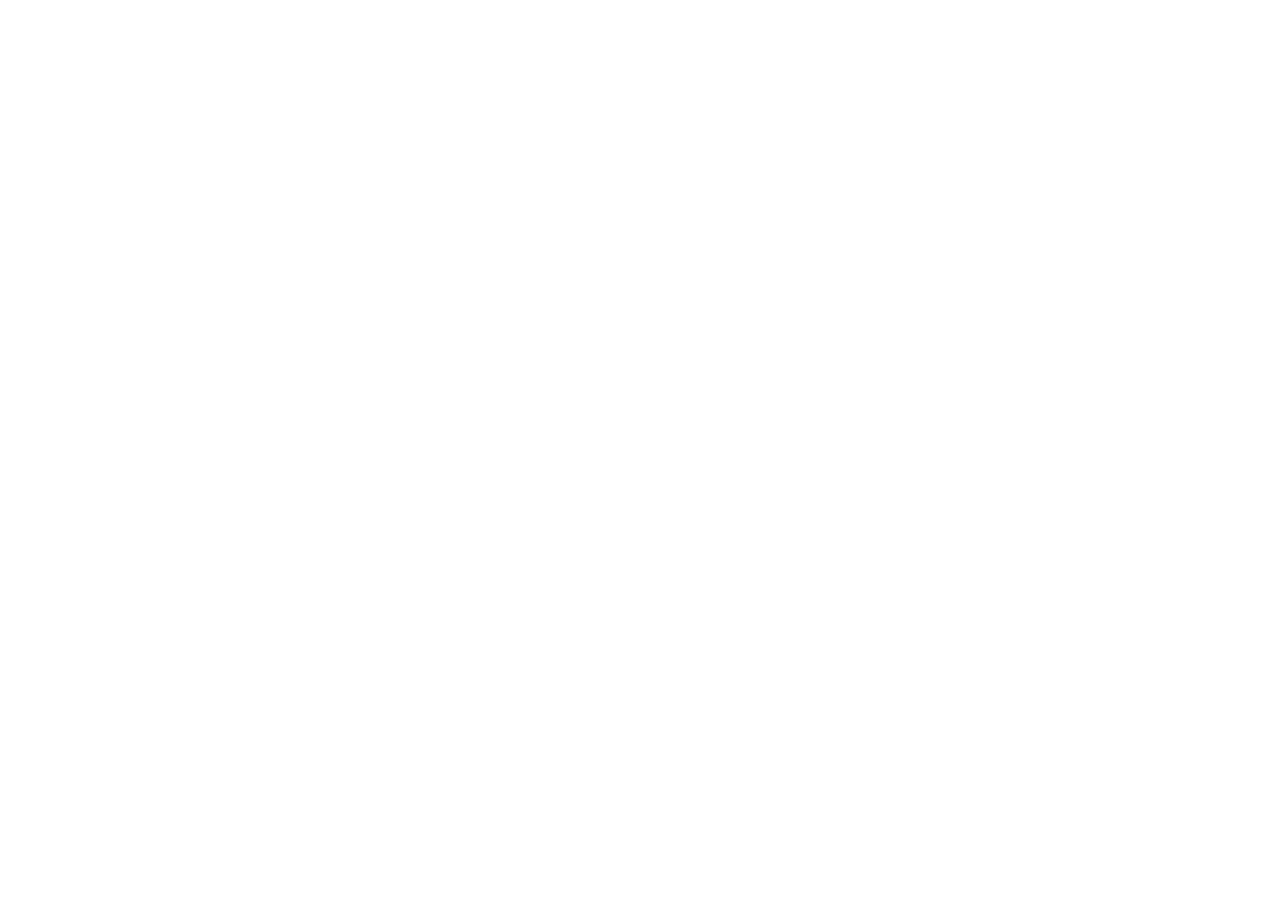
==== index.html @ 169e455e "First commit" ====
<!DOCTYPE html>
<html lang="en">
<head>
    <meta charset="UTF-8">
    <meta name="viewport" content="with=device-width, initial-scale=1.0">
    <title>David Biolchini</title>
</head>
<body>





</body>
</html>
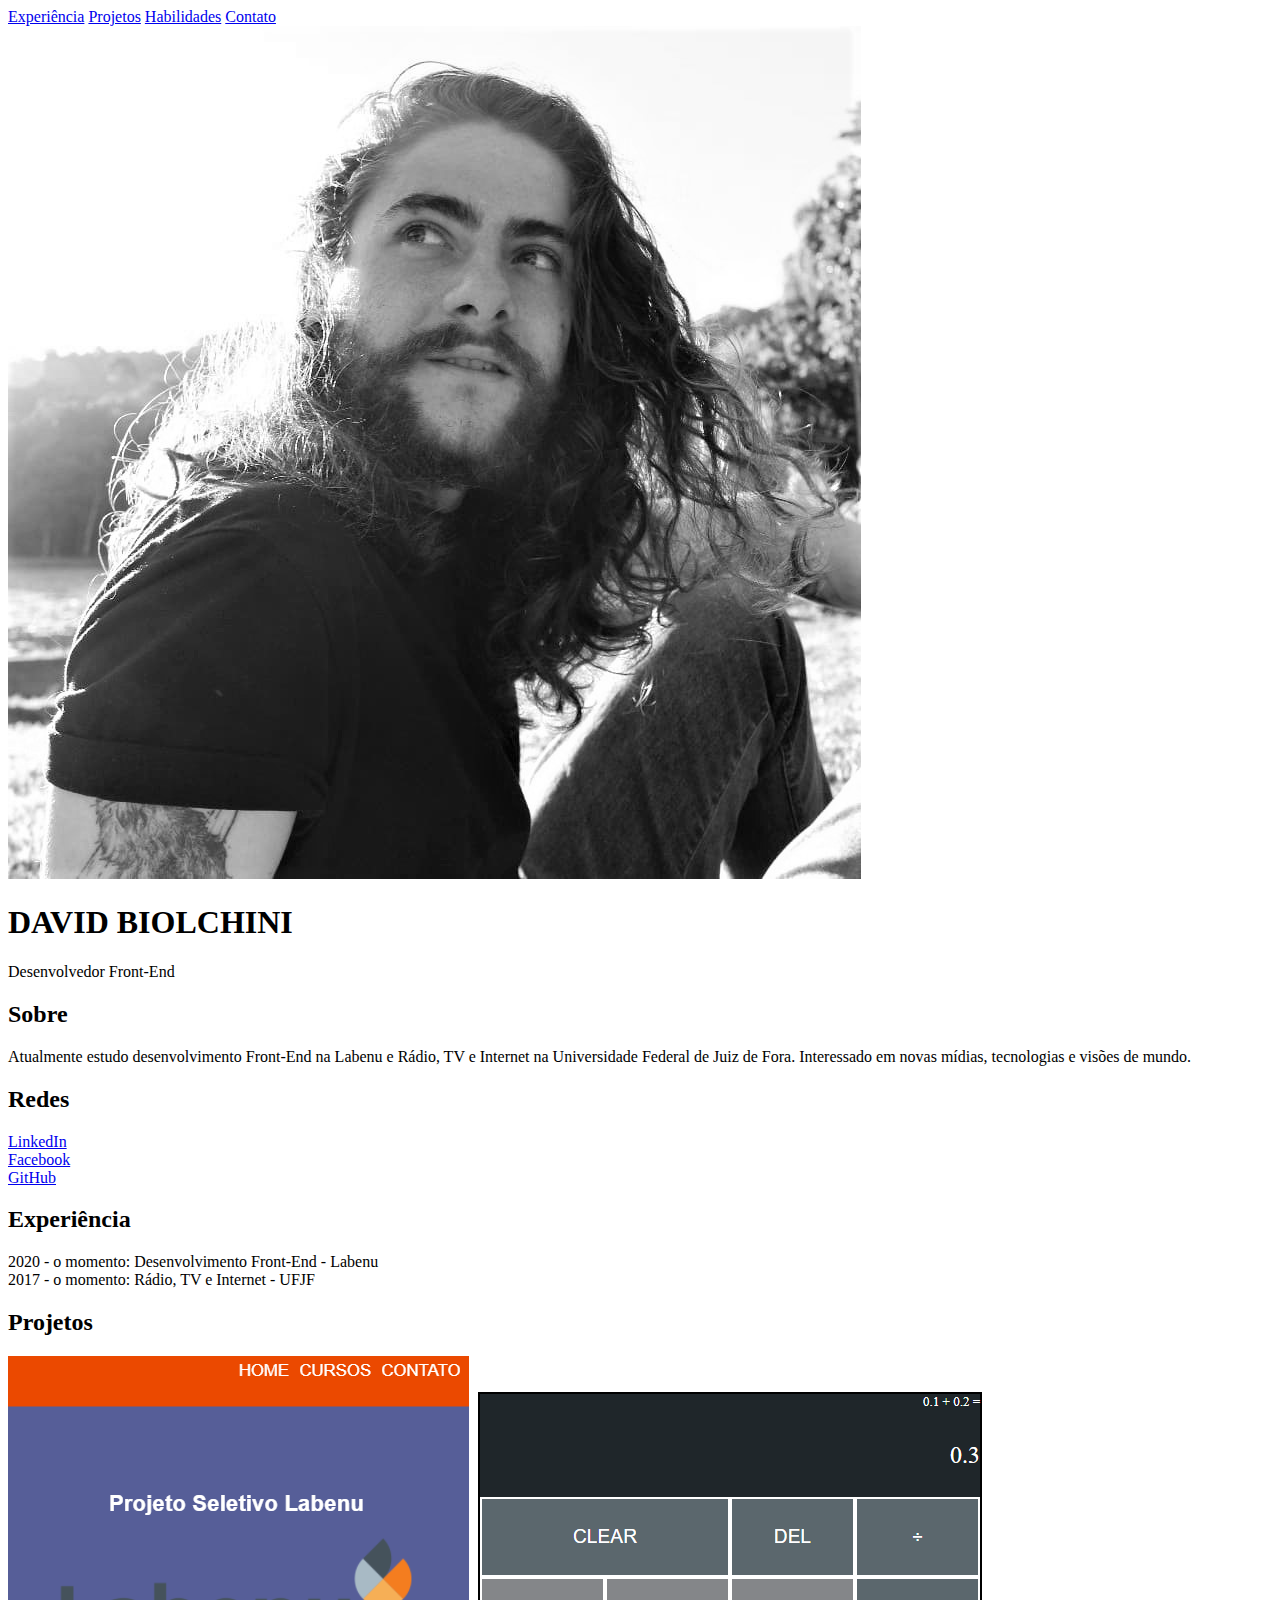
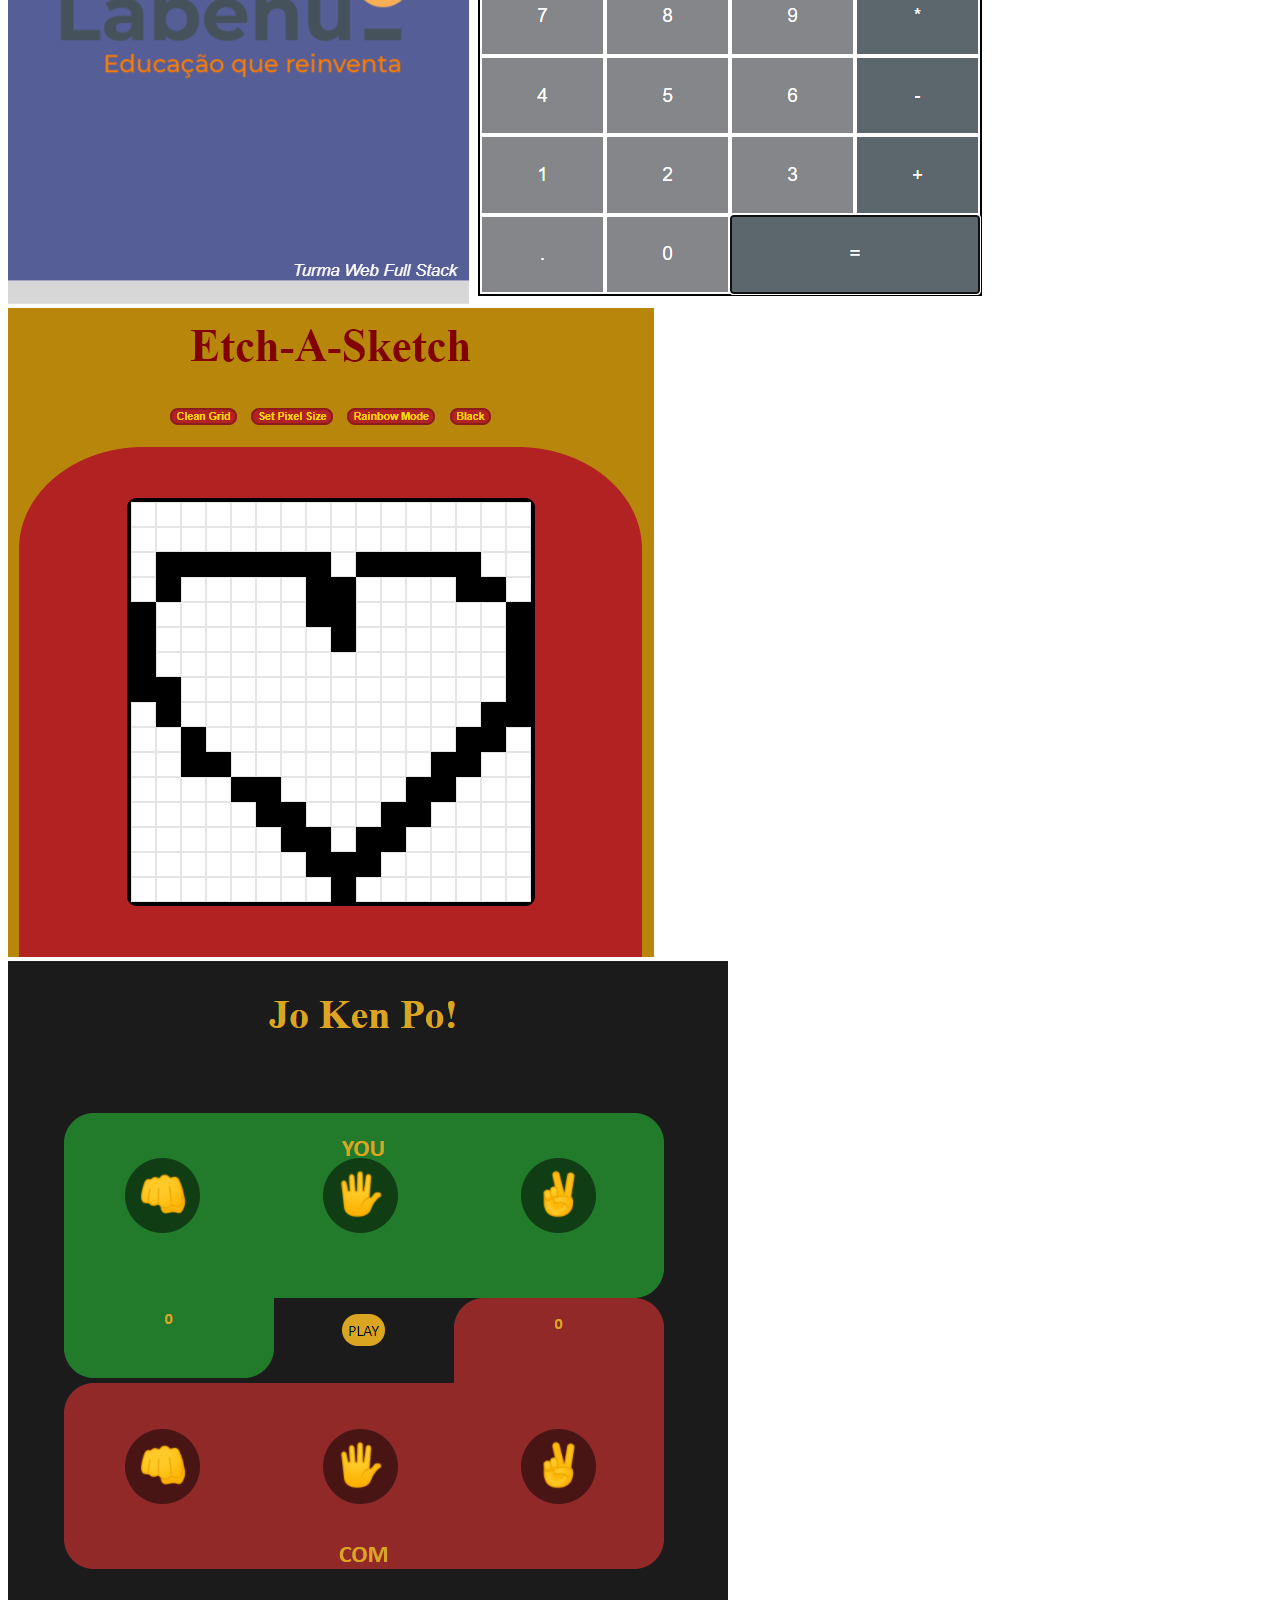
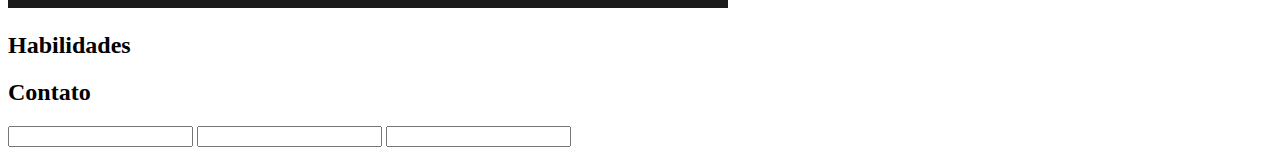
==== commit 4e5db46e: "projeto básico do html pronto" ====
--- a/index.html
+++ b/index.html
@@ -4,12 +4,66 @@
     <meta charset="UTF-8">
     <meta name="viewport" content="with=device-width, initial-scale=1.0">
     <title>David Biolchini</title>
+    <link rel="stylesheet" href="styles.css">
 </head>
 <body>
+<header>
+    <a href="#experiencia">Experiência</a>
+    <a href="#projetos">Projetos</a> 
+    <a href="#habilidades">Habilidades</a>
+    <a href=#contato>Contato</a>
+</header>
+<div class="sidebar" id="sidebarDiv">
+    <img src="imgs/Perfil.jpeg">
+    <h1>DAVID BIOLCHINI</h1>
+    <p id="subtitulo">Desenvolvedor Front-End</p>
+    <h2 class="subtituloPreto">Sobre</h2>
+    <p>Atualmente estudo desenvolvimento Front-End na Labenu e Rádio, TV e Internet na Universidade Federal de Juiz de Fora.
+        
+        Interessado em novas mídias, tecnologias e visões de mundo.
+    </p>
+    <h2 class="subtituloPreto">Redes</h2>
+    <a href="https://www.linkedin.com/in/david-biolchini/">LinkedIn</a><br>
+    <a href="https://www.facebook.com/dbiolchini">Facebook</a><br>
+    <a href="https://github.com/DavBio">GitHub</a>
+</div>
 
+<div class="experiencia" id="experienciaDiv">
+    <a name="experiencia"></a>
+    <h2>Experiência</h2>
+    <p>2020 - o momento: Desenvolvimento Front-End - Labenu <br>
+        2017 - o momento: Rádio, TV e Internet - UFJF
+    </p>
+</div>
 
+<div class="projetos" id="projetosDiv">
+    <a name="projetos"></a>
+    <h2>Projetos</h2>
+    <a href="https://fantasticmeandevice.davidbiolchini.repl.co/"><img class="imgProjeto" src="imgs/labenuSelecao.png"></a>
+    <a href="https://davbio.github.io/Calculator/"><img class="imgProjeto" src="imgs/calculadora.png"></a> 
+    <a href="https://davbio.github.io/etch-a-sketch/"><img class="imgProjeto" src="imgs/etchASketch.png"></a>
+    <a href="https://davbio.github.io/rockPaperScissors/"><img class="imgProjeto" src="imgs/rockPaperScissors.png"></a>
+</div>
 
+<div class="habilidades" id="habilidadesDiv">
+    <a name="habilidades"></a>
+    <h2>Habilidades</h2>
+    <p></p>
+</div>
 
+<div class="contato" id="contatoDiv">
+    <a name="contato"></a>
+    <h2>Contato</h2>
+    <form>
+        <input type="text">
+        <input type="email">
+        <input type="text">
+    </form>
+</div>
 
+<footer>
+    <p></p>
+</footer>
+<script src="script.js"></script>
 </body>
 </html>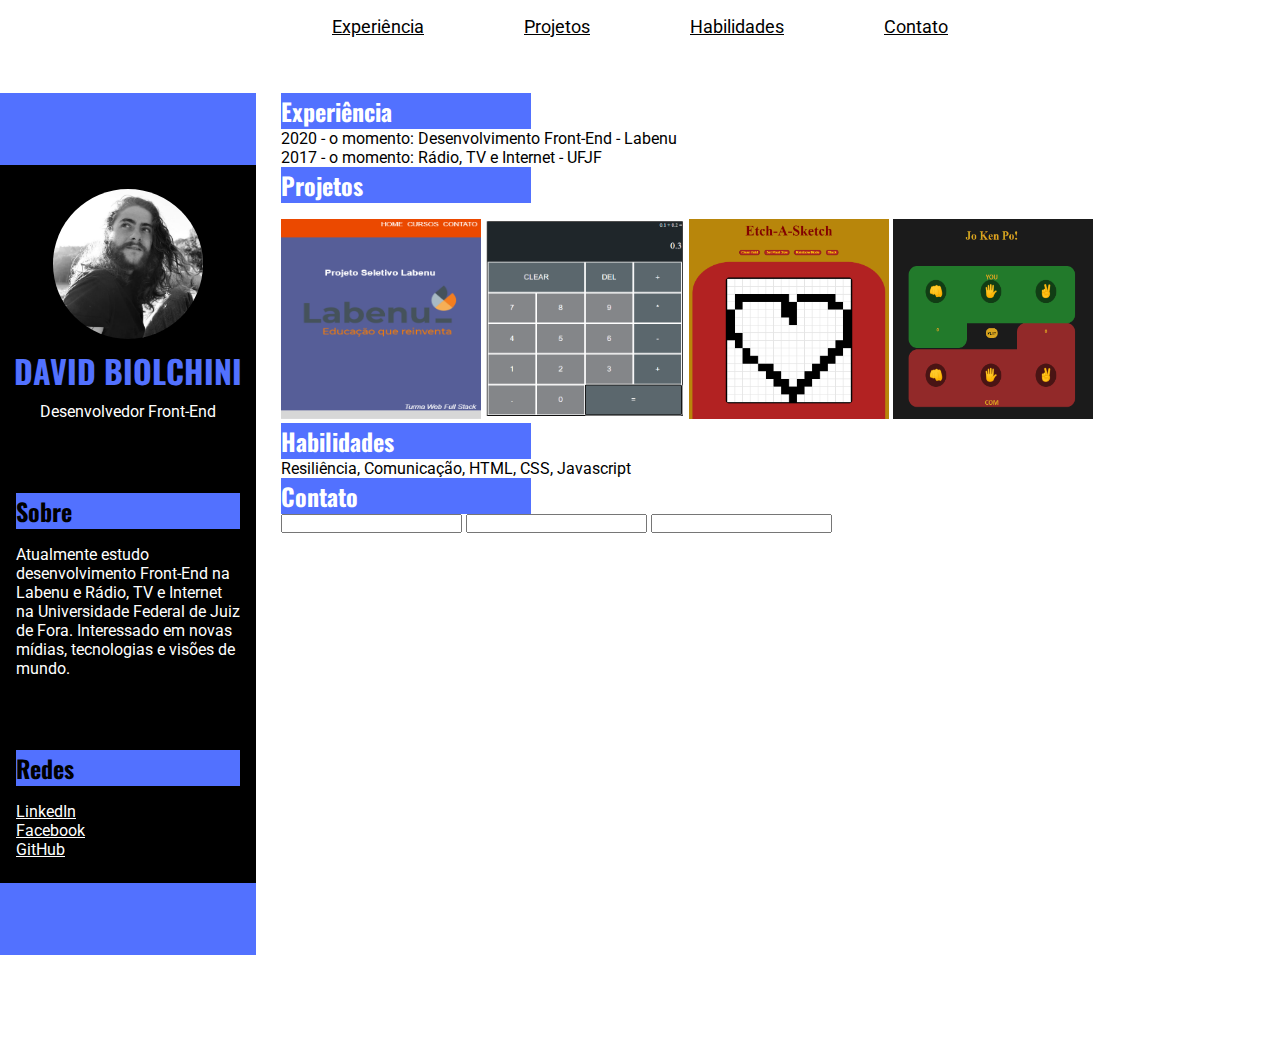
==== commit 3af2c020: "primeiras mudanças no css" ====
--- a/index.html
+++ b/index.html
@@ -2,19 +2,21 @@
 <html lang="en">
 <head>
     <meta charset="UTF-8">
-    <meta name="viewport" content="with=device-width, initial-scale=1.0">
+    <meta name="viewport" content="width=device-width, initial-scale=1.0">
     <title>David Biolchini</title>
-    <link rel="stylesheet" href="styles.css">
+    <link rel="stylesheet" type="text/css" href="styles.css">
+    <link href="https://fonts.googleapis.com/css2?family=Oswald:wght@700&family=Roboto&display=swap" rel="stylesheet">
 </head>
 <body>
-<header>
+<div class="navBar" id="navBar"> 
     <a href="#experiencia">Experiência</a>
     <a href="#projetos">Projetos</a> 
     <a href="#habilidades">Habilidades</a>
     <a href=#contato>Contato</a>
-</header>
+</div>
 <div class="sidebar" id="sidebarDiv">
-    <img src="imgs/Perfil.jpeg">
+    <div class="blueBar"></div>
+    <img id="imgPerfil" src="imgs/Perfil.jpeg">
     <h1>DAVID BIOLCHINI</h1>
     <p id="subtitulo">Desenvolvedor Front-End</p>
     <h2 class="subtituloPreto">Sobre</h2>
@@ -26,8 +28,10 @@
     <a href="https://www.linkedin.com/in/david-biolchini/">LinkedIn</a><br>
     <a href="https://www.facebook.com/dbiolchini">Facebook</a><br>
     <a href="https://github.com/DavBio">GitHub</a>
+    <div class="blueBar" id="blueBarBottom"></div>
 </div>
 
+<div class="content">
 <div class="experiencia" id="experienciaDiv">
     <a name="experiencia"></a>
     <h2>Experiência</h2>
@@ -48,7 +52,7 @@
 <div class="habilidades" id="habilidadesDiv">
     <a name="habilidades"></a>
     <h2>Habilidades</h2>
-    <p></p>
+    <p>Resiliência, Comunicação, HTML, CSS, Javascript</p>
 </div>
 
 <div class="contato" id="contatoDiv">
@@ -60,6 +64,7 @@
         <input type="text">
     </form>
 </div>
+</div>
 
 <footer>
     <p></p>
--- a/styles.css
+++ b/styles.css
@@ -0,0 +1,111 @@
+* { 
+    margin: 0;
+    padding: 0;
+}
+
+body {
+  display: grid;
+  grid-template-columns: 20% 1fr 1fr 1fr;
+  grid-template-rows: 10% 1fr 10%;
+  gap: 1px 1px;
+  grid-template-areas: "c c c c" "a b b b" "d d d d";
+}
+
+p, a {
+    font-family: 'Roboto', sans-serif;
+}
+
+.navBar {
+    background-color: white;
+    text-align: center;
+    margin: 16px;
+    grid-area: c;
+}
+
+.navBar > a {
+    color: black;
+    padding: 4px 48px 4px 48px;
+    font-size: large;
+}
+
+.navBar > a:hover {
+    font-size: larger;
+    padding: 4px 48px 4px 48px;
+} 
+
+#sidebarDiv {
+    
+    background-color: black;
+    color:white;
+    grid-area: a ;
+}
+
+#sidebarDiv > h1 {
+    color: #5271ff;
+    text-align: center;
+    margin: 8px auto 0px auto;
+    font-family: 'Oswald', sans-serif;
+}
+
+#sidebarDiv > h2 {
+    background-color: #5271ff;
+    color: black;
+    margin: 72px 16px 16px;
+    font-family: 'Oswald', sans-serif;
+}
+
+#sidebarDiv a {
+    color: white;
+    margin: 8px 16px;
+}
+
+#sidebarDiv p {
+    margin: 8px 16px;
+}
+
+#subtitulo {
+    text-align: center;
+    margin: 0px auto 4px auto;
+}
+
+#imgPerfil {
+    width: 150px;
+    height: 150px;
+    border-radius: 50%;
+    display: block;
+    margin: 24px auto auto auto;
+}
+
+.blueBar {
+    background-color:#5271ff ;
+    height: 72px;
+    width: 100%;
+    margin: 0px;
+    padding: 0px;
+}
+
+#blueBarBottom {
+    margin-top: 24px;
+}
+
+.content {
+    grid-area: b;
+    margin-left: 24px;
+}
+
+.content h2 {
+    background-color: #5271ff;
+    color: white;
+    width: 25%;
+    font-family: 'Oswald', sans-serif;
+}
+
+.imgProjeto {
+    width: 200px;
+    height: 200px;
+    margin-top: 16px;
+}
+
+footer {
+    grid-area: d;
+}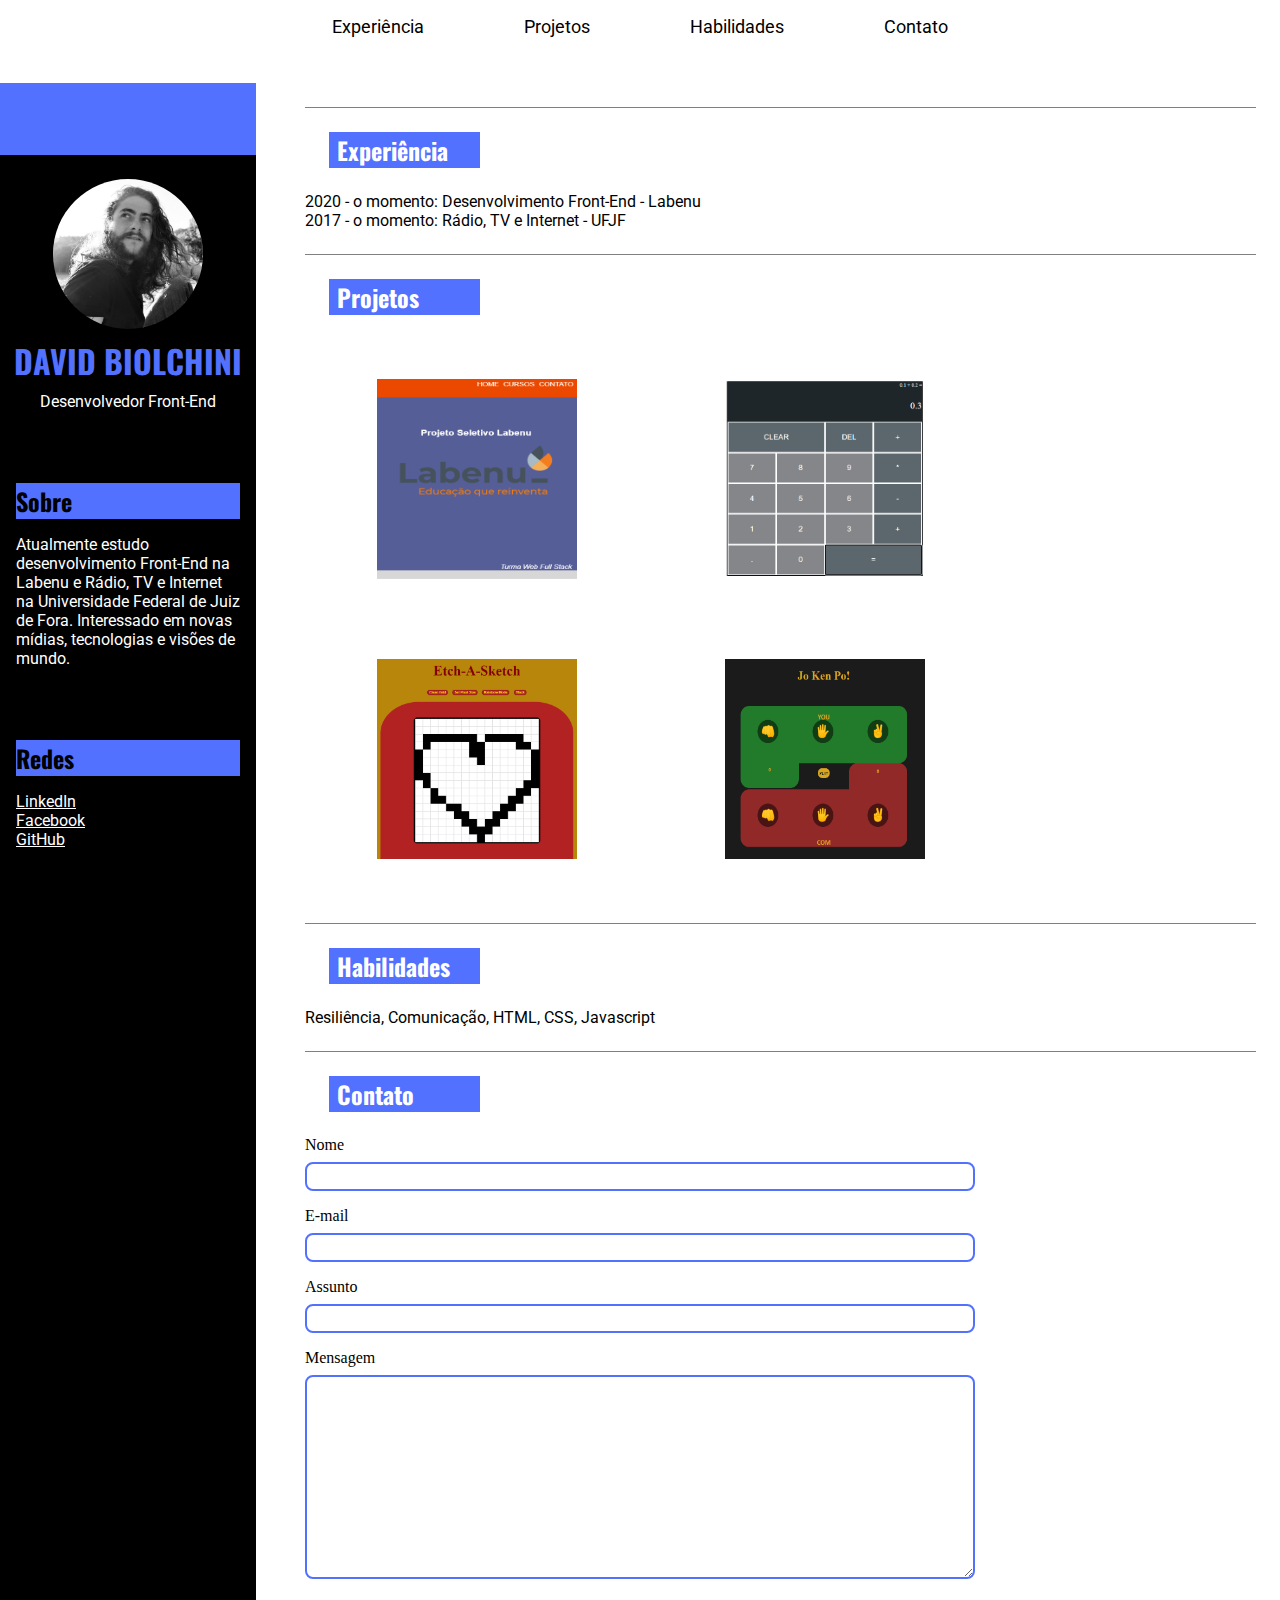
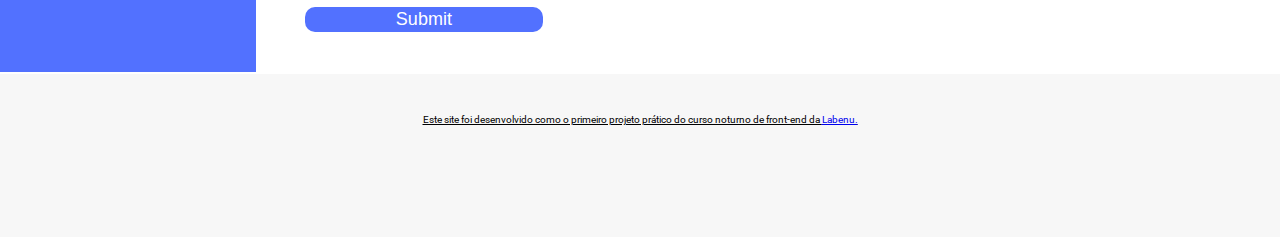
==== commit b9f428b6: "Sidebar, Navbar, Formulário e seção de Projetos prontos" ====
--- a/index.html
+++ b/index.html
@@ -43,10 +43,18 @@
 <div class="projetos" id="projetosDiv">
     <a name="projetos"></a>
     <h2>Projetos</h2>
+    <div class="imgDiv">
     <a href="https://fantasticmeandevice.davidbiolchini.repl.co/"><img class="imgProjeto" src="imgs/labenuSelecao.png"></a>
+    <p class="nomeProjeto"> Projeto de Seleção Labenu</p></div>
+    <div class="imgDiv">
     <a href="https://davbio.github.io/Calculator/"><img class="imgProjeto" src="imgs/calculadora.png"></a> 
+    <p class="nomeProjeto">Calculadora</p></div>
+    <div class="imgDiv">
     <a href="https://davbio.github.io/etch-a-sketch/"><img class="imgProjeto" src="imgs/etchASketch.png"></a>
+    <p class="nomeProjeto">Quadro Mágico</p></div>
+    <div class="imgDiv">
     <a href="https://davbio.github.io/rockPaperScissors/"><img class="imgProjeto" src="imgs/rockPaperScissors.png"></a>
+    <p class="nomeProjeto">Pedra, Papel ou Tesoura</p></div>
 </div>
 
 <div class="habilidades" id="habilidadesDiv">
@@ -59,15 +67,21 @@
     <a name="contato"></a>
     <h2>Contato</h2>
     <form>
-        <input type="text">
-        <input type="email">
-        <input type="text">
+        <label for="nome">Nome</label><br>
+        <input type="text"><br>
+        <label for="email">E-mail</label><br>
+        <input type="email"><br>
+        <label for="assunto">Assunto</label><br>
+        <input type="text"><br>
+        <label for="mensagem">Mensagem</label><br>
+        <textarea class="mensagem"></textarea><br>
+        <input class="button" type="submit">
     </form>
 </div>
 </div>
 
 <footer>
-    <p></p>
+    <p><u>Este site foi desenvolvido como o primeiro projeto prático do curso noturno de front-end da <a href="https://labenu.com.br">Labenu.</a></u></p>
 </footer>
 <script src="script.js"></script>
 </body>
--- a/styles.css
+++ b/styles.css
@@ -6,9 +6,10 @@
 body {
   display: grid;
   grid-template-columns: 20% 1fr 1fr 1fr;
-  grid-template-rows: 10% 1fr 10%;
+  grid-template-rows: 5% 1fr 10%;
   gap: 1px 1px;
   grid-template-areas: "c c c c" "a b b b" "d d d d";
+  height: 100%;
 }
 
 p, a {
@@ -18,14 +19,19 @@
 .navBar {
     background-color: white;
     text-align: center;
-    margin: 16px;
+    margin: 0px auto 16px;
+    padding: 16px 0px;
     grid-area: c;
+    position: fixed;
+    top: 0;
+    width: 100%
 }
 
 .navBar > a {
     color: black;
     padding: 4px 48px 4px 48px;
     font-size: large;
+    text-decoration: none;
 }
 
 .navBar > a:hover {
@@ -38,6 +44,7 @@
     background-color: black;
     color:white;
     grid-area: a ;
+    position: relative;
 }
 
 #sidebarDiv > h1 {
@@ -86,6 +93,8 @@
 
 #blueBarBottom {
     margin-top: 24px;
+    position:absolute; 
+    bottom:0;
 }
 
 .content {
@@ -96,16 +105,80 @@
 .content h2 {
     background-color: #5271ff;
     color: white;
-    width: 25%;
+    width: 15%;
     font-family: 'Oswald', sans-serif;
+    margin: 24px;
+    padding-left: 8px ;
+}
+
+.content > div {
+    margin: 24px;
+    border-top: solid grey 1px;
+}
+
+.imgDiv {
+    width: fit-content;
+    height: 200px;
+    margin: 40px 72px;
+    display: inline-block;
 }
 
 .imgProjeto {
     width: 200px;
     height: 200px;
-    margin-top: 16px;
+    
+}
+
+.nomeProjeto {
+    font-family: 'Roboto', sans-serif;   
+    color: white;
+    text-align: center;
+    padding-top: 8px;
+    height: 20%;
+    width: 100%;
+    opacity: 0;
+    transition: .5s;
+    background-color: #5271ff;
+  }
+
+.imgDiv:hover .nomeProjeto {
+    opacity: 1;
+}
+
+input {
+    margin: 8px auto 16px;
+    width: 70%;
+    height: 25px;
+    border: 2px #5271ff solid;
+    border-radius: 8px;
+}
+
+.mensagem {
+    margin: 8px auto 16px;
+    width: 70%;
+    height: 200px;
+    border: 2px #5271ff solid;
+    border-radius: 8px;
+    
+}
+
+.button {
+    width: 25%;
+    border-radius: 10px;
+    border: cornflowerblue;
+    font-size: large ;
+    color: white;
+    background-color: #5271ff;
 }
 
 footer {
     grid-area: d;
+    border-top: white solid 1px;
+    background-color: rgb(247, 247, 247);
+    font-size: x-small;
+    text-align: center;
+}
+
+footer p {
+    padding-top: 40px ;
 }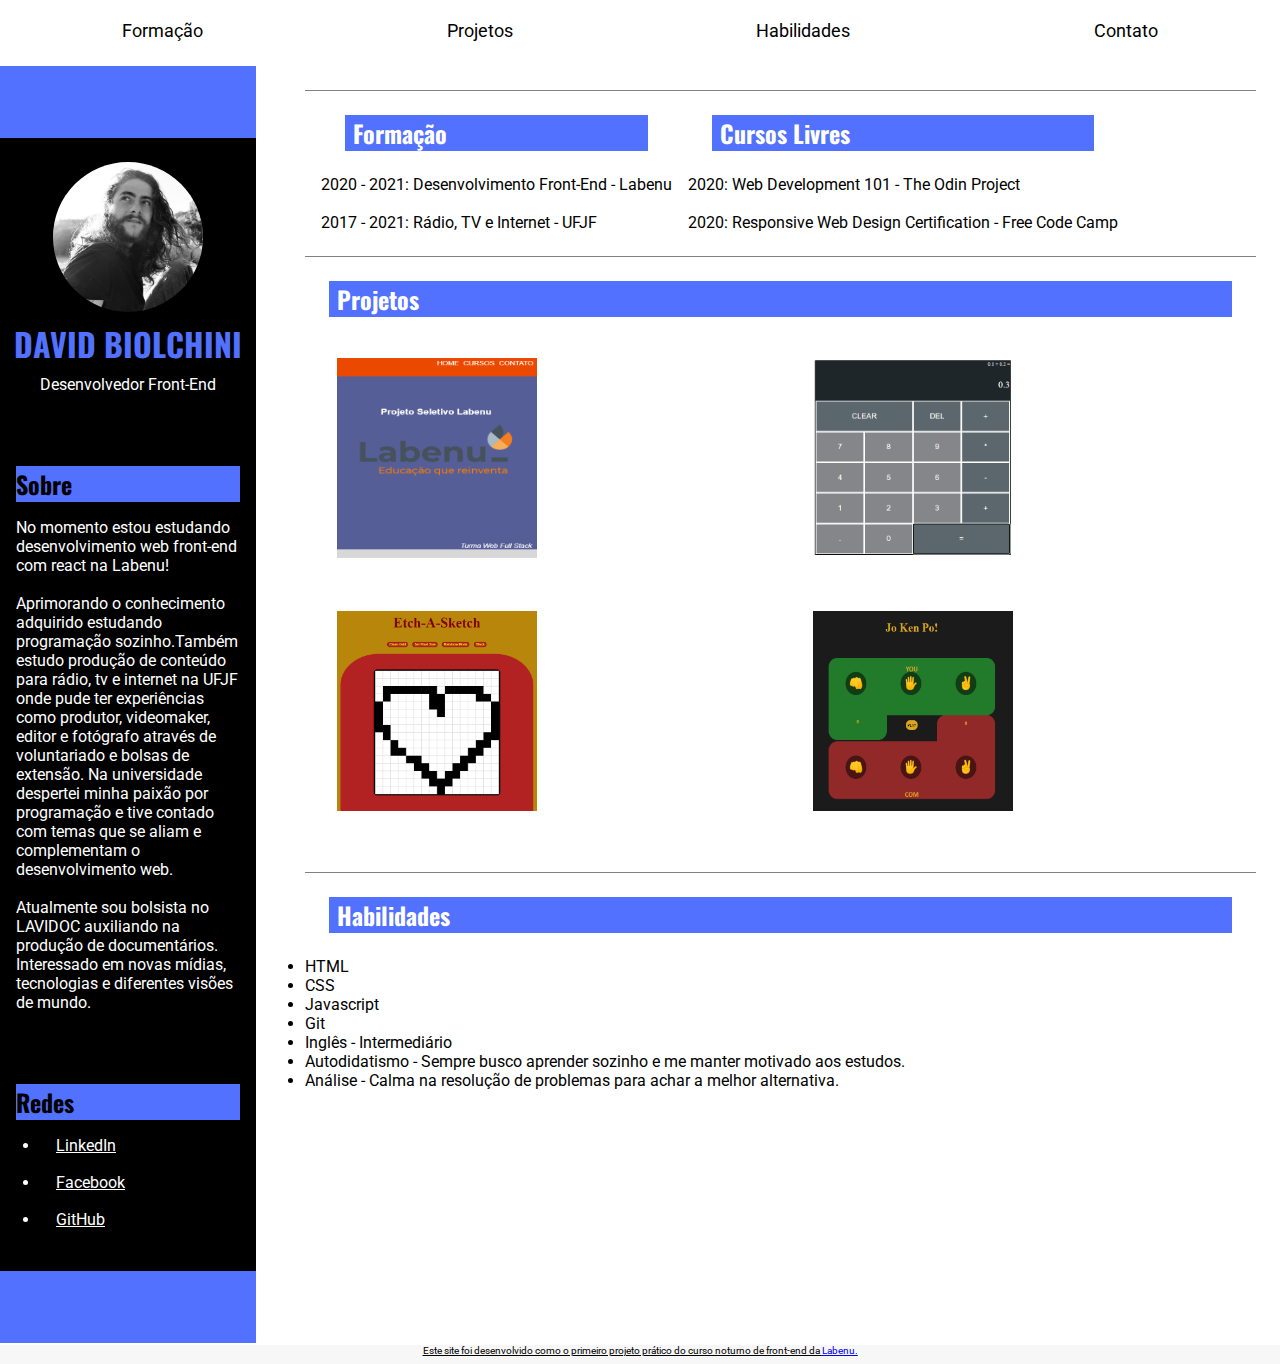
==== commit 10b05ce3: "atualizando informações e responsividade" ====
--- a/index.html
+++ b/index.html
@@ -9,80 +9,88 @@
 </head>
 <body>
 <div class="navBar" id="navBar"> 
-    <a href="#experiencia">Experiência</a>
+    <a href="#experiencia">Formação</a>
     <a href="#projetos">Projetos</a> 
     <a href="#habilidades">Habilidades</a>
     <a href=#contato>Contato</a>
 </div>
 <div class="sidebar" id="sidebarDiv">
+
     <div class="blueBar"></div>
+
     <img id="imgPerfil" src="imgs/Perfil.jpeg">
     <h1>DAVID BIOLCHINI</h1>
     <p id="subtitulo">Desenvolvedor Front-End</p>
+
     <h2 class="subtituloPreto">Sobre</h2>
-    <p>Atualmente estudo desenvolvimento Front-End na Labenu e Rádio, TV e Internet na Universidade Federal de Juiz de Fora.
-        
-        Interessado em novas mídias, tecnologias e visões de mundo.
+    <p>No momento estou estudando desenvolvimento web front-end com react na Labenu!<br><br>                                       
+        Aprimorando o conhecimento adquirido estudando programação sozinho.Também estudo produção de conteúdo para rádio, tv e internet na UFJF onde pude ter experiências como produtor, videomaker, editor e fotógrafo através de voluntariado e bolsas de extensão. Na universidade despertei minha paixão por programação e tive contado com temas que se aliam e complementam o desenvolvimento web.<br>        
+       <br>Atualmente sou bolsista no LAVIDOC auxiliando na produção de documentários. Interessado em novas mídias, tecnologias e diferentes visões de mundo.
     </p>
+
     <h2 class="subtituloPreto">Redes</h2>
-    <a href="https://www.linkedin.com/in/david-biolchini/">LinkedIn</a><br>
-    <a href="https://www.facebook.com/dbiolchini">Facebook</a><br>
-    <a href="https://github.com/DavBio">GitHub</a>
+    <ul>
+    <li><a href="https://www.linkedin.com/in/david-biolchini/">LinkedIn</a></li><br>
+    <li><a href="https://www.facebook.com/dbiolchini">Facebook</a></li><br>
+    <li><a href="https://github.com/DavBio">GitHub</a></li><br>
+    </ul>
+
     <div class="blueBar" id="blueBarBottom"></div>
 </div>
 
 <div class="content">
 <div class="experiencia" id="experienciaDiv">
+   <div>
     <a name="experiencia"></a>
-    <h2>Experiência</h2>
-    <p>2020 - o momento: Desenvolvimento Front-End - Labenu <br>
-        2017 - o momento: Rádio, TV e Internet - UFJF
+    <h2>Formação</h2>
+    <p>2020 - 2021: Desenvolvimento Front-End - Labenu <br> <br>
+        2017 - 2021: Rádio, TV e Internet - UFJF
     </p>
+</div>
+<div>
+        <h2>Cursos Livres</h2>
+        <p>2020: Web Development 101 - The Odin Project <br> <br>
+            2020: Responsive Web Design Certification - Free Code Camp
+        </p>
+    </div>
 </div>
 
 <div class="projetos" id="projetosDiv">
     <a name="projetos"></a>
     <h2>Projetos</h2>
-    <div class="imgDiv">
-    <a href="https://fantasticmeandevice.davidbiolchini.repl.co/"><img class="imgProjeto" src="imgs/labenuSelecao.png"></a>
+    <div class="imgDiv" id="um">
+    <a href="projeto-selecao.html"><img class="imgProjeto" src="imgs/labenuSelecao.png"></a>
     <p class="nomeProjeto"> Projeto de Seleção Labenu</p></div>
-    <div class="imgDiv">
-    <a href="https://davbio.github.io/Calculator/"><img class="imgProjeto" src="imgs/calculadora.png"></a> 
+    <div class="imgDiv" id="dois">
+    <a href="projeto-calculadora.html"><img class="imgProjeto" src="imgs/calculadora.png"></a> 
     <p class="nomeProjeto">Calculadora</p></div>
-    <div class="imgDiv">
-    <a href="https://davbio.github.io/etch-a-sketch/"><img class="imgProjeto" src="imgs/etchASketch.png"></a>
+    <div class="imgDiv" id="tres">
+    <a href="projeto-quadro.html"><img class="imgProjeto" src="imgs/etchASketch.png"></a>
     <p class="nomeProjeto">Quadro Mágico</p></div>
-    <div class="imgDiv">
-    <a href="https://davbio.github.io/rockPaperScissors/"><img class="imgProjeto" src="imgs/rockPaperScissors.png"></a>
+    <div class="imgDiv" id="quatro">
+    <a href="projeto-jokenpo.html"><img class="imgProjeto" src="imgs/rockPaperScissors.png"></a>
     <p class="nomeProjeto">Pedra, Papel ou Tesoura</p></div>
 </div>
 
 <div class="habilidades" id="habilidadesDiv">
     <a name="habilidades"></a>
     <h2>Habilidades</h2>
-    <p>Resiliência, Comunicação, HTML, CSS, Javascript</p>
-</div>
-
-<div class="contato" id="contatoDiv">
-    <a name="contato"></a>
-    <h2>Contato</h2>
-    <form>
-        <label for="nome">Nome</label><br>
-        <input type="text"><br>
-        <label for="email">E-mail</label><br>
-        <input type="email"><br>
-        <label for="assunto">Assunto</label><br>
-        <input type="text"><br>
-        <label for="mensagem">Mensagem</label><br>
-        <textarea class="mensagem"></textarea><br>
-        <input class="button" type="submit">
-    </form>
+    <p><ul>
+        <li>HTML</li>
+        <li>CSS</li>
+        <li>Javascript</li>
+        <li>Git</li>
+        <li>Inglês - Intermediário</li>
+        <li>Autodidatismo - Sempre busco aprender sozinho e me manter motivado aos estudos. </li>
+        <li>Análise - Calma na resolução de problemas para achar a melhor alternativa.</li>
+    </ul>
+    </p>
 </div>
 </div>
-
 <footer>
     <p><u>Este site foi desenvolvido como o primeiro projeto prático do curso noturno de front-end da <a href="https://labenu.com.br">Labenu.</a></u></p>
 </footer>
+
 <script src="script.js"></script>
 </body>
 </html>--- a/styles.css
+++ b/styles.css
@@ -2,6 +2,10 @@
     margin: 0;
     padding: 0;
 }
+
+html {
+    scroll-behavior: smooth;
+  }
 
 body {
   display: grid;
@@ -12,7 +16,7 @@
   height: 100%;
 }
 
-p, a {
+p, a, li {
     font-family: 'Roboto', sans-serif;
 }
 
@@ -24,7 +28,10 @@
     grid-area: c;
     position: fixed;
     top: 0;
-    width: 100%
+    width: 100%;
+    display: flex;
+    flex-direction: row;
+    justify-content: space-around;
 }
 
 .navBar > a {
@@ -44,7 +51,6 @@
     background-color: black;
     color:white;
     grid-area: a ;
-    position: relative;
 }
 
 #sidebarDiv > h1 {
@@ -68,6 +74,10 @@
 
 #sidebarDiv p {
     margin: 8px 16px;
+}
+
+#sidebarDiv ul {
+    margin: 8px 40px;
 }
 
 #subtitulo {
@@ -93,8 +103,6 @@
 
 #blueBarBottom {
     margin-top: 24px;
-    position:absolute; 
-    bottom:0;
 }
 
 .content {
@@ -105,7 +113,6 @@
 .content h2 {
     background-color: #5271ff;
     color: white;
-    width: 15%;
     font-family: 'Oswald', sans-serif;
     margin: 24px;
     padding-left: 8px ;
@@ -116,11 +123,52 @@
     border-top: solid grey 1px;
 }
 
+.experiencia {
+    display: flex;
+    flex-direction: row;
+}
+
+.experiencia div {
+    margin-left: 1em;
+}
+
+.projetos {
+    display: grid;
+  grid-template-columns: 1fr 1fr;
+  grid-template-rows: 1fr 3fr 3fr;
+  gap: 1px 1px;
+  grid-template-areas:
+    "h2 h2"
+    "um dois"
+    "tres quatro";
+}
+
+.projetos > h2 {
+
+    grid-area: h2;
+}
+
 .imgDiv {
     width: fit-content;
-    height: 200px;
-    margin: 40px 72px;
+    height: 50%;
+    margin: 1em 0 0 2em;
     display: inline-block;
+}
+
+#um {
+    grid-area: um;
+}
+
+#dois{
+    grid-area: dois;
+}
+
+#tres {
+    grid-area: tres;
+}
+
+#quatro {
+    grid-area: quatro;
 }
 
 .imgProjeto {
@@ -143,6 +191,10 @@
 
 .imgDiv:hover .nomeProjeto {
     opacity: 1;
+}
+
+form {
+    font-family: sans-serif;
 }
 
 input {
@@ -172,6 +224,7 @@
 }
 
 footer {
+    height: 15%;
     grid-area: d;
     border-top: white solid 1px;
     background-color: rgb(247, 247, 247);
@@ -179,6 +232,56 @@
     text-align: center;
 }
 
-footer p {
-    padding-top: 40px ;
-}+
+@media only screen and (min-device-width : 320px) and (max-device-width : 667px) {
+
+
+        body {
+             display: block;
+        }
+
+        .content {
+            margin:0px;
+        }
+
+        .navBar {
+            display: none;
+        }
+
+        #sidebarDiv > h1 {
+            font-size: xxx-large;
+        }
+
+        #sidebarDiv > #subtitulo {
+            font-size: x-large;
+        }
+
+        .experiencia {
+            flex-direction: column;
+        }
+
+        .projetos {
+            display: flex;
+            flex-direction: column;
+            align-items: center;
+        }
+        .projetos > h2 {
+            min-width: 100px;
+        }
+        
+        .nomeProjeto {
+            opacity: 1;
+            padding: 1em;
+        }
+        
+        .imgDiv {
+            display: flex;
+            flex-direction: column;
+            align-items: center;
+            margin: 1em 0;
+        }
+
+        footer{
+            padding: 1em 0;
+        }
+    }